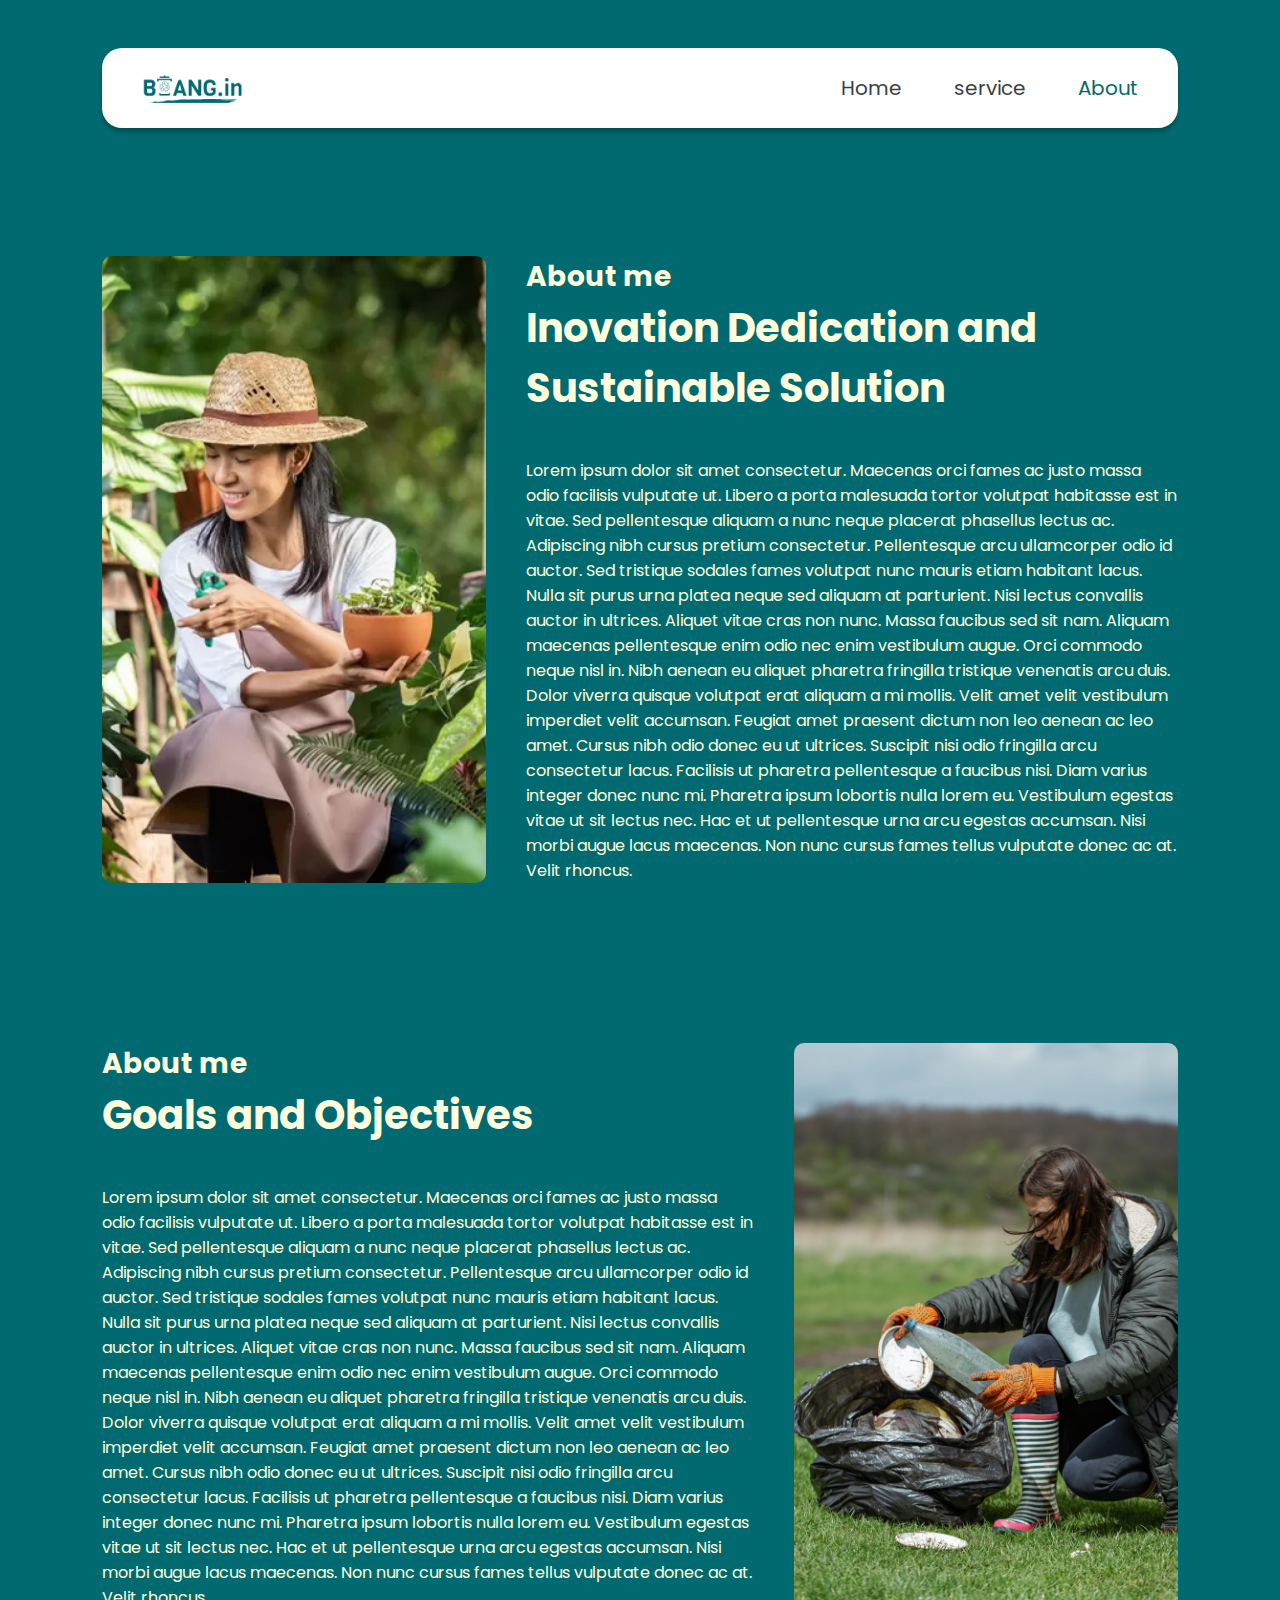
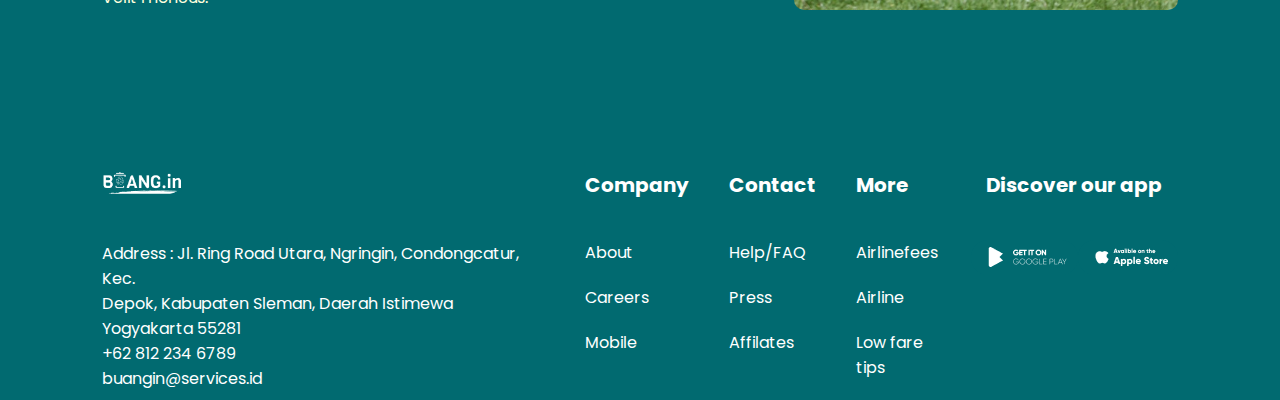
==== about.html @ 1b271f04 "add about page" ====
<!DOCTYPE html>
<html lang="en">
  <head>
    <meta charset="UTF-8" />
    <meta name="viewport" content="width=device-width, initial-scale=1.0" />
    <title>About</title>
    <!-- google font  -->
    <link
      href="https://fonts.googleapis.com/css2?family=Inter:wght@100..900&family=Poppins:ital,wght@0,100;0,200;0,300;0,400;0,500;0,600;0,700;0,800;0,900;1,100;1,200;1,300;1,400;1,500;1,600;1,700;1,800;1,900&display=swap"
      rel="stylesheet"
    />
    <!-- style file -->
    <link rel="stylesheet" href="assist/style.css" />
  </head>
  <body>
    <section class="about first">
      <nav>
        <div class="container">
          <div class="logo">
            <img src="images/logo_master.png" alt="bang.in logo" />
          </div>
          <ul>
            <li><a href="index.html">Home</a></li>
            <li><a href="#">service</a></li>
            <li class="active"><a href="#">About</a></li>
          </ul>
        </div>
      </nav>
      <div class="row">
        <div class="col1"></div>
        <div class="col2">
          <h3>About me</h3>
          <h1>Inovation Dedication and Sustainable Solution</h1>
          <p>
            Lorem ipsum dolor sit amet consectetur. Maecenas orci fames ac justo
            massa odio facilisis vulputate ut. Libero a porta malesuada tortor
            volutpat habitasse est in vitae. Sed pellentesque aliquam a nunc
            neque placerat phasellus lectus ac. Adipiscing nibh cursus pretium
            consectetur. Pellentesque arcu ullamcorper odio id auctor. Sed
            tristique sodales fames volutpat nunc mauris etiam habitant lacus.
            Nulla sit purus urna platea neque sed aliquam at parturient. Nisi
            lectus convallis auctor in ultrices. Aliquet vitae cras non nunc.
            Massa faucibus sed sit nam. Aliquam maecenas pellentesque enim odio
            nec enim vestibulum augue. Orci commodo neque nisl in. Nibh aenean
            eu aliquet pharetra fringilla tristique venenatis arcu duis. Dolor
            viverra quisque volutpat erat aliquam a mi mollis. Velit amet velit
            vestibulum imperdiet velit accumsan. Feugiat amet praesent dictum
            non leo aenean ac leo amet. Cursus nibh odio donec eu ut ultrices.
            Suscipit nisi odio fringilla arcu consectetur lacus. Facilisis ut
            pharetra pellentesque a faucibus nisi. Diam varius integer donec
            nunc mi. Pharetra ipsum lobortis nulla lorem eu. Vestibulum egestas
            vitae ut sit lectus nec. Hac et ut pellentesque urna arcu egestas
            accumsan. Nisi morbi augue lacus maecenas. Non nunc cursus fames
            tellus vulputate donec ac at. Velit rhoncus.
          </p>
        </div>
      </div>
    </section>
    <section class="about second">
      <div class="row">
        <div class="col2">
          <h3>About me</h3>
          <h1>Goals and Objectives</h1>
          <p>
            Lorem ipsum dolor sit amet consectetur. Maecenas orci fames ac justo
            massa odio facilisis vulputate ut. Libero a porta malesuada tortor
            volutpat habitasse est in vitae. Sed pellentesque aliquam a nunc
            neque placerat phasellus lectus ac. Adipiscing nibh cursus pretium
            consectetur. Pellentesque arcu ullamcorper odio id auctor. Sed
            tristique sodales fames volutpat nunc mauris etiam habitant lacus.
            Nulla sit purus urna platea neque sed aliquam at parturient. Nisi
            lectus convallis auctor in ultrices. Aliquet vitae cras non nunc.
            Massa faucibus sed sit nam. Aliquam maecenas pellentesque enim odio
            nec enim vestibulum augue. Orci commodo neque nisl in. Nibh aenean
            eu aliquet pharetra fringilla tristique venenatis arcu duis. Dolor
            viverra quisque volutpat erat aliquam a mi mollis. Velit amet velit
            vestibulum imperdiet velit accumsan. Feugiat amet praesent dictum
            non leo aenean ac leo amet. Cursus nibh odio donec eu ut ultrices.
            Suscipit nisi odio fringilla arcu consectetur lacus. Facilisis ut
            pharetra pellentesque a faucibus nisi. Diam varius integer donec
            nunc mi. Pharetra ipsum lobortis nulla lorem eu. Vestibulum egestas
            vitae ut sit lectus nec. Hac et ut pellentesque urna arcu egestas
            accumsan. Nisi morbi augue lacus maecenas. Non nunc cursus fames
            tellus vulputate donec ac at. Velit rhoncus.
          </p>
        </div>
        <div class="col1"></div>
      </div>
    </section>
    <footer>
      <div class="row">
        <div class="col-1">
          <img src="images/logo_master-lite.png" alt="logo" />
          <p>
            Address : Jl. Ring Road Utara, Ngringin, Condongcatur, Kec. <br />
            Depok, Kabupaten Sleman, Daerah Istimewa Yogyakarta 55281 <br />
            +62 812 234 6789 <br />
            buangin@services.id
          </p>
        </div>
        <div class="col-2">
          <h5>Company</h5>
          <ul>
            <li><a href="#">About</a></li>
            <li><a href="#">Careers</a></li>
            <li><a href="#">Mobile</a></li>
          </ul>
        </div>
        <div class="col-3">
          <h5>Contact</h5>
          <ul>
            <li><a href="#">Help/FAQ</a></li>
            <li><a href="#">Press</a></li>
            <li><a href="#">Affilates</a></li>
          </ul>
        </div>
        <div class="col-4">
          <h5>More</h5>
          <ul>
            <li><a href="#">Airlinefees</a></li>
            <li><a href="#">Airline</a></li>
            <li><a href="#">Low fare tips</a></li>
          </ul>
        </div>
        <div class="col-5">
          <h5>Discover our app</h5>
          <div class="store">
            <img src="images/googleStore.png" alt="" />
            <img src="images/appleStore.png" alt="" />
          </div>
        </div>
      </div>
    </footer>
  </body>
</html>
---- assist/style.css ----
:root {
  --primary-color: #016a70;
  --text-color: #393e46;
}
* {
  padding: 0;
  margin: 0;
  box-sizing: border-box;
}
body {
  font-family: "Poppins", sans-serif;
}
a {
  color: inherit;
  text-decoration: none;
}
h1 {
  font-size: 40px;
}
h2 {
  font-size: 32px;
}
h3 {
  font-size: 28px;
}
h4 {
  font-size: 24px;
}
h5 {
  font-size: 20px;
}
h6 {
  font-size: 16px;
}
ul {
  list-style: none;
}
.section-titel {
  text-align: center;
  color: var(--text-color);
  margin-bottom: 80px;
}
.section-titel p {
  font-size: 28px;
}
header {
  background-color: var(--primary-color);
}
nav {
  padding-top: 48px;
  padding-bottom: 48px;
}
nav .container {
  margin-left: 8%;
  margin-right: 8%;
  background-color: white;
  display: flex;
  align-items: center;
  justify-content: space-between;
  border-radius: 20px;
  padding: 25px 40px;
  box-shadow: 0 4px 4px 0 rgb(0 0 0 / 25%);
}
nav .logo {
  height: 30px;
}
nav .logo img {
  max-height: 100%;
}
nav ul {
  display: flex;
  gap: 52px;
}
nav li {
  font-size: 20px;
  font-weight: 400;
  color: var(--text-color);
}
nav li.active,
nav li:hover {
  color: var(--primary-color);
}
@media (max-width: 700px) {
  nav .container {
    flex-direction: column;
    align-items: center;
    gap: 20px;
  }
  nav ul {
    gap: 20px;
  }
}
main {
  padding: 40px 9%;
  color: white;
}
main .row {
  display: flex;
  align-items: center;
  justify-content: space-between;
}
main .row .col-1 {
  flex-basis: 60%;
}
main .row h3 {
  font-weight: 600;
}
main .row p {
  margin-bottom: 40px;
  font-size: 13px;
}
main .button {
  display: inline-block;
  padding: 8px 20px;
  border: 2px solid white;
  border-radius: 10px;
  cursor: pointer;
  position: relative;
  overflow: hidden;
  transition: 300ms ease-in-out;
}
main .button:hover {
  background-color: #fff;
  color: var(--primary-color);
  box-shadow: 0 0 4px 2px rgb(0 0 0 / 25%);
}
main .row .col-2 {
  flex-basis: 40%;
}
main .row img {
  min-width: 100%;
  max-width: 100%;
}
@media (max-width: 798px) {
  main .row {
    display: block;
    text-align: center;
  }
  main .row .col-2 {
    display: none;
  }
}
.clients {
  display: flex;
  align-items: center;
  justify-content: center;
  text-align: center;
  gap: 100px;
  margin-top: 74px;
  margin-bottom: 74px;
  color: var(--text-color);
  padding-left: 8%;
  padding-right: 8%;
}
.client span {
  font-size: 48px;
  font-weight: 600;
}
.client h3 {
  padding-top: 10px;
}

@media (max-width: 798px) {
  main .row {
    display: block;
    text-align: center;
  }
  main .row .col-2 {
    display: none;
  }
  .clients {
    flex-direction: column;
  }
}
.category {
  padding: 15px 8%;
  margin-bottom: 150px;
}
.category .row {
  display: grid;
  grid-template-columns: 1fr 1fr 1fr;
  text-align: center;
  gap: 50px;
  color: var(--text-color);
}

.category .cart {
  border-radius: 20px;
  padding: 45px 75px;
  box-shadow: 0 5px 4px rgb(0 0 0 / 25%);
}

.category .cart img {
  width: 80px;
  margin-bottom: 32px;
}
@media (max-width: 970px) {
  .category .row {
    grid-template-columns: 1fr;
  }
}

.offres {
  padding: 15px 8%;
}
.offres .row {
  display: grid;
  gap: 50px;
  grid-template-columns: repeat(3, 1fr);
}
@media (max-width: 770px) {
  .offres .row {
    grid-template-columns: 1fr 1fr;
  }
}
@media (max-width: 638px) {
  .offres .row {
    grid-template-columns: 1fr;
  }
}
.product {
  border-radius: 20px;
  overflow: hidden;
  transition: 300ms;
  cursor: pointer;
}
.product img {
  max-width: 100%;
}
.product:hover img {
  transition: 300ms ease-in-out;
  transform: translateY(-50px);
}
.product .discription {
  padding: 15px 28px;
  color: white;
  position: relative;
  z-index: 100;
  background-color: var(--primary-color);
}
.product .discription h5 {
  margin-bottom: 10px;
}
.testimoni {
  padding: 80px 8%;
  overflow: hidden;
}
.testimoni .row {
  display: grid;
  grid-template-columns: 0.7fr 1.3fr;
  align-items: center;
  color: var(--text-color);
  perspective: 400px;
}
.testimoni .section-titel {
  text-align: start;
  width: 300px;
}
@media (max-width: 1200px) {
  .testimoni .row {
    display: block;
  }
  .testimoni .section-titel {
    text-align: center;
    width: 100%;
  }
}
.testimoni .col-2 {
  position: relative;
  height: 329px;
  display: flex;
  align-items: center;
  justify-content: center;
  transform-style: preserve-3d;
  transition: all 300ms ease 0s;
}
.testimoni .comment {
  padding: 40px;
  height: 280px;
  max-width: 510px;
  position: absolute;
  border-radius: 12px;
  display: flex;
  justify-content: space-between;
  flex-direction: column;
  background-color: white;
  color: #5e6282;
  opacity: 0.5;
  transition: 300ms ease-in-out;
}
.testimoni .center {
  transform: translate3d(0, 0, 0);
  opacity: 1;
  box-shadow: 0px 2.12px 3.61px 0px #00000001, 0px 9.35px 7.48px 0px #00000002,
    0px 22.94px 14.91px 0px #00000003, 0px 44.18px 29.23px 0px #00000003,
    0px 74.34px 53.74px 0px #00000004, 0px 114.69px 91.76px 0px #00000005;
}
.testimoni .left {
  transform: translate3d(-250px, 0, -200px);
}
.testimoni .right {
  transform: translate3d(350px, 0, -200px);
}
.testimoni .owner {
  margin-top: auto;
}
.testimoni .dots {
  display: flex;
  bottom: 0;
  left: 50%;
  transform: translateX(-50%);
  align-items: center;
  position: absolute;
  gap: 20px;
}
.testimoni .dots > div {
  width: 12px;
  height: 12px;
  background: #8e8e8e;
  border-radius: 50%;
  &.active {
    background: #565656;
  }
}
.colab {
  display: grid;
  grid-template-columns: repeat(3, 1fr);
  gap: 85px;
  padding: 20px 8%;
}
.colab img {
  max-width: 100%;
}
.localisation {
  padding: 80px 8%;
}
.localisation .row {
  display: flex;
  gap: 100px;
}
.localisation .col-1 {
  flex-basis: 40%;
}
.localisation .col-2 {
  flex-basis: 40%;
  align-self: flex-end;
}
.localisation .col-2 .section-titel {
  text-align: start;
  margin-bottom: 0;
}
.localisation .local-discription {
  color: #393e46;
  margin: 10px 0;
}
.localisation input {
  padding: 18px 40px;
  border: 2px solid #393e46;
  border-radius: 8px;
  width: 100%;
}
.localisation iframe {
  width: 100%;
  height: 400px;
}

footer {
  padding: 80px 8% 0;
  color: white;
  position: relative;
  background: var(--primary-color);
}
footer .row {
  display: flex;
  gap: 40px;
}
footer .col-1 img {
  max-width: 80px;
}
footer .row h5,
footer .col-1 img {
  margin-bottom: 40px;
}
footer li {
  margin-bottom: 20px;
}
footer .store {
  display: flex;
  align-items: center;
  margin-left: -15px;
}

@media (max-width: 720px) {
  footer .store,
  .colab {
    grid-template-columns: 1fr;
    padding: 40px 20%;
  }
  footer .row {
    flex-direction: column;
    text-align: center;
  }
  .localisation .row {
    flex-direction: column-reverse;
    text-align: center;
  }
  .localisation .col-2 .section-titel {
    text-align: center;
    margin-bottom: 80px;
  }
  footer .row h5,
  footer .col-1 img {
    margin-bottom: 20px;
  }
  footer li {
    margin-bottom: 10px;
  }
}
.custom-shape-divider-bottom-1712699693 {
  width: 100%;
  overflow: hidden;
  line-height: 0;
  transform: rotate(180deg);
}

.custom-shape-divider-bottom-1712699693 svg {
  position: relative;
  display: block;
  width: calc(130% + 1.3px);
  height: 97px;
}

.custom-shape-divider-bottom-1712699693 .shape-fill {
  fill: #016a70;
}
/* about page  */
.about {
  background-color: var(--primary-color);
  color: #ffffdd;
}

.about .row {
  display: grid;
  grid-template-columns: 1fr 1.7fr;
  gap: 40px;
  padding: 80px 8%;
}

.about .col1 {
  width: 100%;
  height: 100%;
  background-color: #fff;
  border-radius: 10px;
}
.about.first .col1 {
  background-image: url(../images/about-1.png);
  background-size: cover;
  background-position: center;
  background-repeat: no-repeat;
}

.about.second .row {
  grid-template-columns: 1.7fr 1fr;
}
.about.second .col1 {
  background-image: url(../images/about-2.jpeg);
  background-size: cover;
  background-position: center;
  background-repeat: no-repeat;
}

.about .col1 img {
  max-width: 100%;
  height: auto;
  object-fit: cover;
}

.about .col2 p {
  margin-top: 40px;
}
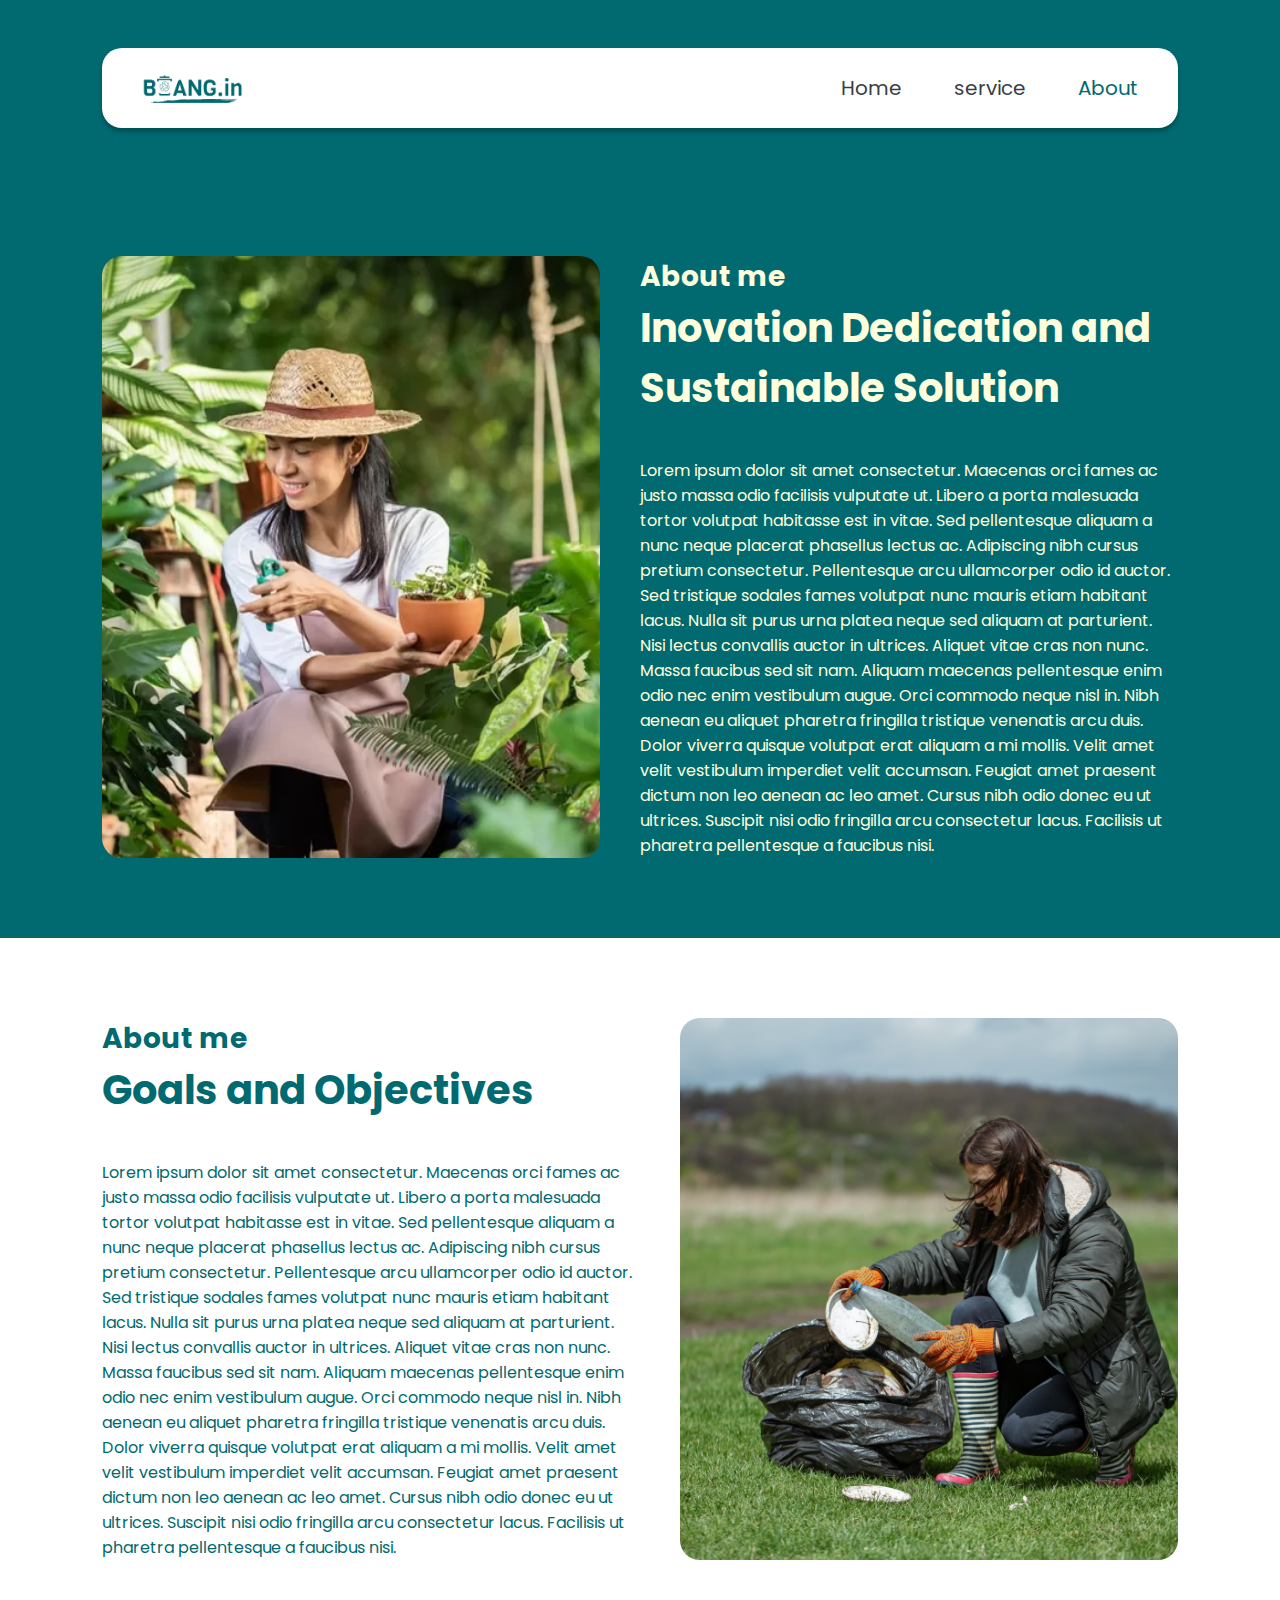
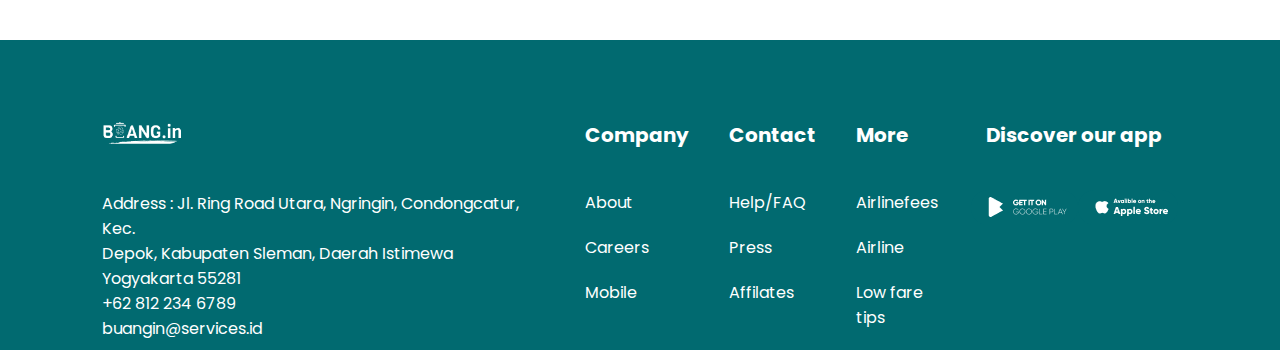
==== commit 42025a88: "about v2" ====
--- a/about.html
+++ b/about.html
@@ -27,7 +27,9 @@
         </div>
       </nav>
       <div class="row">
-        <div class="col1"></div>
+        <div class="col1">
+          <img src="images/about-1.png" alt="" />
+        </div>
         <div class="col2">
           <h3>About me</h3>
           <h1>Inovation Dedication and Sustainable Solution</h1>
@@ -47,11 +49,7 @@
             vestibulum imperdiet velit accumsan. Feugiat amet praesent dictum
             non leo aenean ac leo amet. Cursus nibh odio donec eu ut ultrices.
             Suscipit nisi odio fringilla arcu consectetur lacus. Facilisis ut
-            pharetra pellentesque a faucibus nisi. Diam varius integer donec
-            nunc mi. Pharetra ipsum lobortis nulla lorem eu. Vestibulum egestas
-            vitae ut sit lectus nec. Hac et ut pellentesque urna arcu egestas
-            accumsan. Nisi morbi augue lacus maecenas. Non nunc cursus fames
-            tellus vulputate donec ac at. Velit rhoncus.
+            pharetra pellentesque a faucibus nisi.
           </p>
         </div>
       </div>
@@ -77,14 +75,12 @@
             vestibulum imperdiet velit accumsan. Feugiat amet praesent dictum
             non leo aenean ac leo amet. Cursus nibh odio donec eu ut ultrices.
             Suscipit nisi odio fringilla arcu consectetur lacus. Facilisis ut
-            pharetra pellentesque a faucibus nisi. Diam varius integer donec
-            nunc mi. Pharetra ipsum lobortis nulla lorem eu. Vestibulum egestas
-            vitae ut sit lectus nec. Hac et ut pellentesque urna arcu egestas
-            accumsan. Nisi morbi augue lacus maecenas. Non nunc cursus fames
-            tellus vulputate donec ac at. Velit rhoncus.
+            pharetra pellentesque a faucibus nisi.
           </p>
         </div>
-        <div class="col1"></div>
+        <div class="col1">
+          <img src="images/about-2.jpeg" alt="" />
+        </div>
       </div>
     </section>
     <footer>
--- a/assist/style.css
+++ b/assist/style.css
@@ -390,7 +390,7 @@
   margin-left: -15px;
 }
 
-@media (max-width: 720px) {
+@media (max-width: 992px) {
   footer .store,
   .colab {
     grid-template-columns: 1fr;
@@ -414,6 +414,9 @@
   }
   footer li {
     margin-bottom: 10px;
+  }
+  footer .store {
+    justify-content: center;
   }
 }
 .custom-shape-divider-bottom-1712699693 {
@@ -439,42 +442,44 @@
   color: #ffffdd;
 }
 
+.about.second {
+  background-color: white;
+  color: var(--primary-color);
+}
+
 .about .row {
-  display: grid;
-  grid-template-columns: 1fr 1.7fr;
+  display: flex;
   gap: 40px;
   padding: 80px 8%;
 }
 
 .about .col1 {
-  width: 100%;
-  height: 100%;
-  background-color: #fff;
-  border-radius: 10px;
-}
-.about.first .col1 {
-  background-image: url(../images/about-1.png);
-  background-size: cover;
-  background-position: center;
-  background-repeat: no-repeat;
-}
-
-.about.second .row {
-  grid-template-columns: 1.7fr 1fr;
-}
-.about.second .col1 {
-  background-image: url(../images/about-2.jpeg);
-  background-size: cover;
-  background-position: center;
-  background-repeat: no-repeat;
-}
-
+  flex-basis: 40%;
+  min-height: 100%;
+  overflow: hidden;
+  border-radius: 20px;
+  flex-grow: 1;
+}
+.about .col2 {
+  flex-basis: 50%;
+}
 .about .col1 img {
   max-width: 100%;
-  height: auto;
+  height: 100%;
   object-fit: cover;
+  display: block;
 }
 
 .about .col2 p {
   margin-top: 40px;
 }
+
+@media (max-width: 992px) {
+  .about .row {
+    flex-direction: column;
+    text-align: center;
+  }
+  .about.second .row {
+    flex-direction: column-reverse;
+  }
+}
